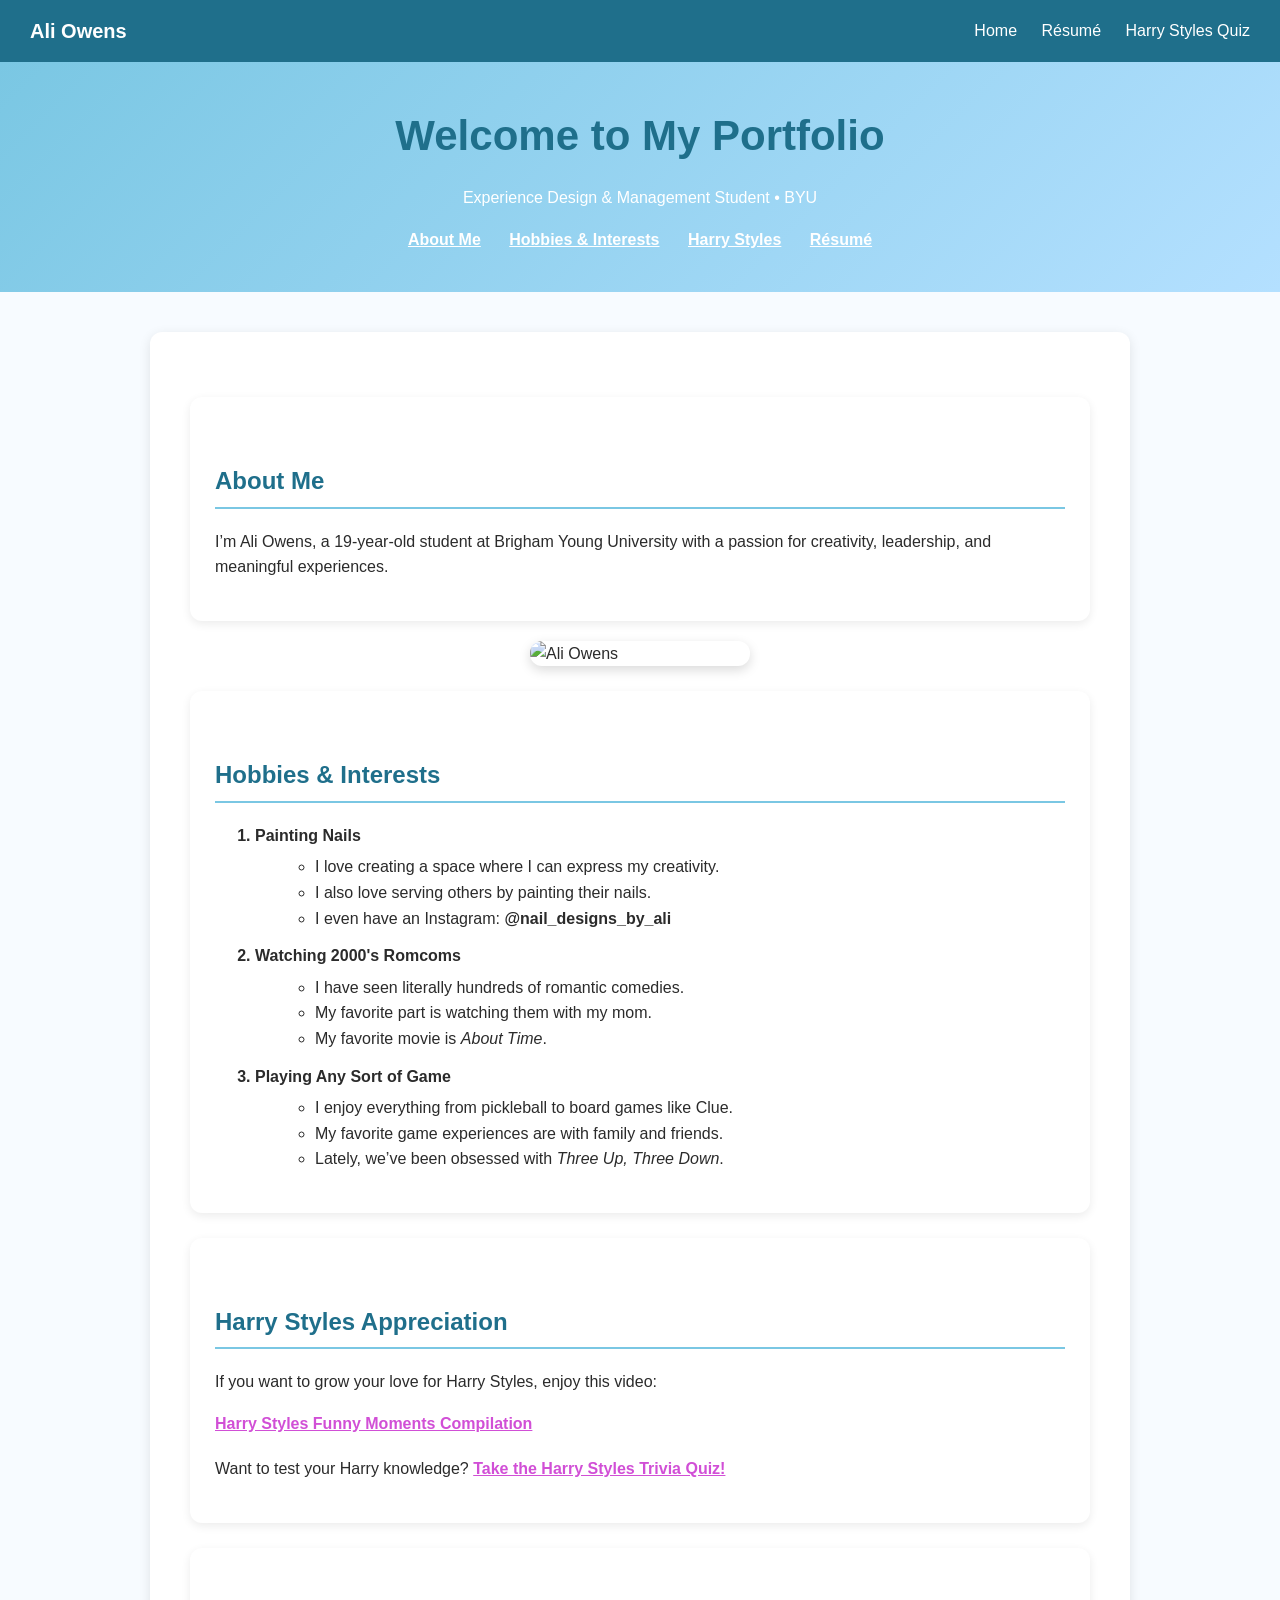
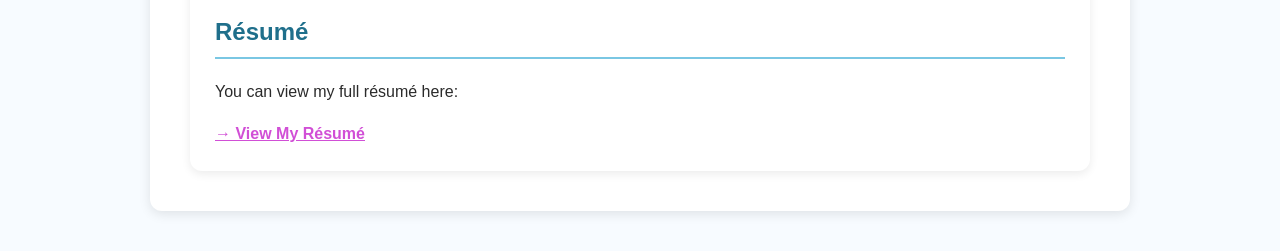
==== index.html @ 0ab22a4b "Add files via upload" ====
<!DOCTYPE html>
<html lang="en">
<head>
    <meta charset="UTF-8">
    <title>Ali Owens – About Me</title>
    <link rel="stylesheet" href="styles.css">
</head>
<Link rel="stylesheet" href="styles/styles.css">
<body>

<!-- NAVIGATION BAR -->
<nav>
    <div style="color:white; font-size:20px; font-weight:600;">Ali Owens</div>
    <div>
        <a href="index.html">Home</a>
        <a href="resume.html">Résumé</a>
        <a href="harry-quiz.html">Harry Styles Quiz</a>
    </div>
</nav>

<header>
    <h1>Welcome to My Portfolio</h1>
    <p>Experience Design & Management Student • BYU</p>

    <!-- On-page anchor navigation -->
    <div class="anchor-nav">
        <a href="#about">About Me</a>
        <a href="#hobbies">Hobbies & Interests</a>
        <a href="#harry">Harry Styles</a>
        <a href="#resume">Résumé</a>
    </div>
</header>

<div class="container">

    <!-- ABOUT ME SECTION -->
    <div id="about" class="section-card">
        <h2>About Me</h2>
        <p>I’m Ali Owens, a 19‑year‑old student at Brigham Young University with a passion for creativity, leadership, and meaningful experiences.</p>
    </div>

    <img src="images/Profile 2.jpg" alt="Ali Owens" class="profile-img">

    <!-- HOBBIES & INTERESTS SECTION -->
    <div id="hobbies" class="section-card">
        <h2>Hobbies & Interests</h2>

        <ol>
            <li>Painting Nails</li>
            <ul>
                <li>I love creating a space where I can express my creativity.</li>
                <li>I also love serving others by painting their nails.</li>
                <li>I even have an Instagram: <strong>@nail_designs_by_ali</strong></li>
            </ul>

            <li>Watching 2000's Romcoms</li>
            <ul>
                <li>I have seen literally hundreds of romantic comedies.</li>
                <li>My favorite part is watching them with my mom.</li>
                <li>My favorite movie is <em>About Time</em>.</li>
            </ul>

            <li>Playing Any Sort of Game</li>
            <ul>
                <li>I enjoy everything from pickleball to board games like Clue.</li>
                <li>My favorite game experiences are with family and friends.</li>
                <li>Lately, we’ve been obsessed with <em>Three Up, Three Down</em>.</li>
            </ul>
        </ol>
    </div>

    <!-- HARRY STYLES SECTION -->
    <div id="harry" class="section-card">
        <h2>Harry Styles Appreciation</h2>
        <p>If you want to grow your love for Harry Styles, enjoy this video:</p>
        <a href="https://www.bing.com/videos/riverview/relatedvideo?q=harry+styles+top+funny+moments+compilation&&mid=3CEEA0452552BF2318393CEEA0452552BF231839&churl=https%3a%2f%2fwww.youtube.com%2fchannel%2fUChCROn1QNv0kKq3F9Q62PEw&FORM=VAMGZC" 
           target="_blank">
           Harry Styles Funny Moments Compilation
        </a>

        <p style="margin-top:20px;">
            Want to test your Harry knowledge?  
            <a href="harry-quiz.html">Take the Harry Styles Trivia Quiz!</a>
        </p>
    </div>

    <!-- RESUME SECTION -->
    <div id="resume" class="section-card">
        <h2>Résumé</h2>
        <p>You can view my full résumé here:</p>
        <a href="resume.html">→ View My Résumé</a>
    </div>

</div>

</body>
</html>
---- styles.css ----
/* -------------------------------- */
/* GLOBAL STYLES (ALL PAGES)        */
/* -------------------------------- */

body {
    background-color: #f7fbff;
    font-family: "Segoe UI", Arial, sans-serif;
    color: #2b2b2b;
    margin: 0;
    padding: 0;
    line-height: 1.6;
}

/* NAVIGATION BAR */
nav {
    background-color: #1f6f8b;
    padding: 15px 30px;
    display: flex;
    justify-content: space-between;
    align-items: center;
}

nav a {
    color: #ffffff;
    text-decoration: none;
    margin-left: 20px;
    font-size: 16px;
    font-weight: 500;
}

nav a:hover {
    text-decoration: underline;
}

nav a:visited {
    color: #b63fba;
}

/* HEADINGS */
h1 {
    color: #1f6f8b;
    margin-bottom: 5px;
}

h2 {
    margin-top: 40px;
    border-bottom: 2px solid #7ac7e3;
    padding-bottom: 6px;
    color: #1f6f8b;
}

h3 {
    margin-bottom: 5px;
    color: #144b63;
}

/* LINKS */
a {
    color: #d14fd6;
    font-weight: bold;
}

/* LISTS */
ol > li {
    margin-top: 12px;
    font-weight: 600;
}

ul {
    margin-left: 20px;
    margin-top: 6px;
    margin-bottom: 12px;
}

/* MAIN CONTAINER (About Me + Résumé) */
.container {
    width: 85%;
    max-width: 900px;
    margin: 40px auto;
    background: white;
    padding: 40px;
    border-radius: 12px;
    box-shadow: 0 3px 12px rgba(0,0,0,0.1);
}

/* -------------------------------- */
/* ABOUT ME PAGE STYLES             */
/* -------------------------------- */

header {
    background: linear-gradient(135deg, #7ac7e3, #b4e0ff);
    padding: 40px 20px;
    text-align: center;
    color: #fff;
}

header h1 {
    margin: 0;
    font-size: 42px;
}

/* Anchor Navigation */
.anchor-nav {
    margin-top: 15px;
}

.anchor-nav a {
    margin: 0 12px;
    color: #ffffff;
    font-weight: 600;
    text-decoration: underline;
}

/* Profile Image */
.profile-img {
    width: 220px;
    border-radius: 12px;
    display: block;
    margin: 20px auto;
    box-shadow: 0 4px 12px rgba(0,0,0,0.15);
}

/* Section Cards */
.section-card {
    background: #ffffff;
    padding: 25px;
    border-radius: 12px;
    margin-top: 25px;
    box-shadow: 0 3px 10px rgba(0,0,0,0.08);
}

/* -------------------------------- */
/* QUIZ PAGE STYLES                 */
/* -------------------------------- */

/* Override global alignment for quiz page */
.quiz-page {
    text-align: center;
}

/* Quiz Container */
.quiz-container {
    width: 80%;
    max-width: 600px;
    margin: 40px auto;
    background: white;
    padding: 30px;
    border-radius: 12px;
    box-shadow: 0 3px 12px rgba(0,0,0,0.1);
    text-align: center;
}

/* Harry Styles Header Image */
.harry-header {
    width: 100%;
    max-height: 300px;
    object-fit: cover;
    border-bottom: 4px solid #d14fd6;
}

/* Superfan Badge */
.badge {
    display: inline-block;
    background-color: #d14fd6;
    color: white;
    padding: 10px 20px;
    border-radius: 30px;
    font-size: 18px;
    font-weight: bold;
    margin-top: -20px;
    box-shadow: 0 3px 10px rgba(0,0,0,0.2);
}

/* Quiz Buttons */
button {
    background-color: #d14fd6;
    color: white;
    border: none;
    padding: 12px 20px;
    margin-top: 20px;
    border-radius: 8px;
    font-size: 16px;
    cursor: pointer;
}

button:hover {
    background-color: #b63fba;
}

/* Quiz Options */
.option {
    background-color: #f3e8ff;
    padding: 12px;
    margin: 10px 0;
    border-radius: 8px;
    cursor: pointer;
    font-weight: 500;
}

.option:hover {
    background-color: #e3d2ff;
}

/* Quiz Result Text */
#result {
    font-size: 20px;
    margin-top: 20px;
    font-weight: bold;
}
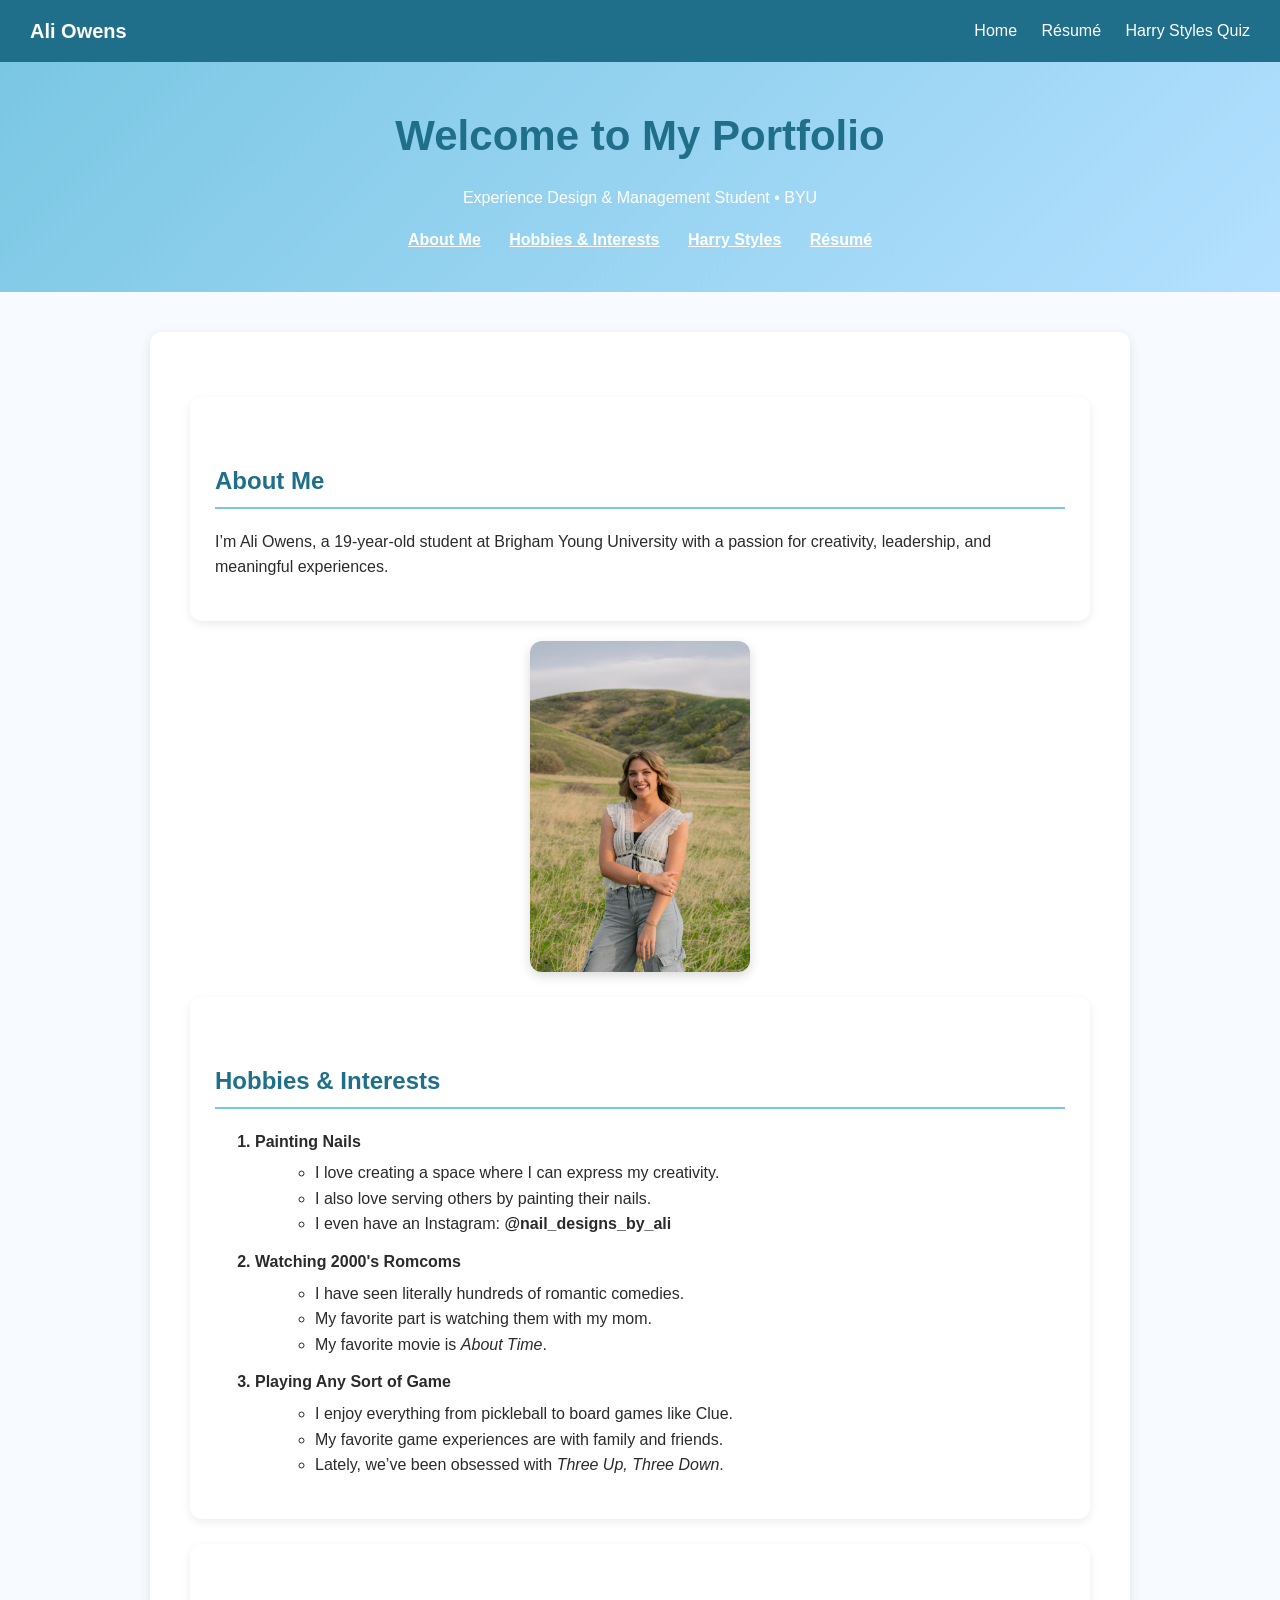
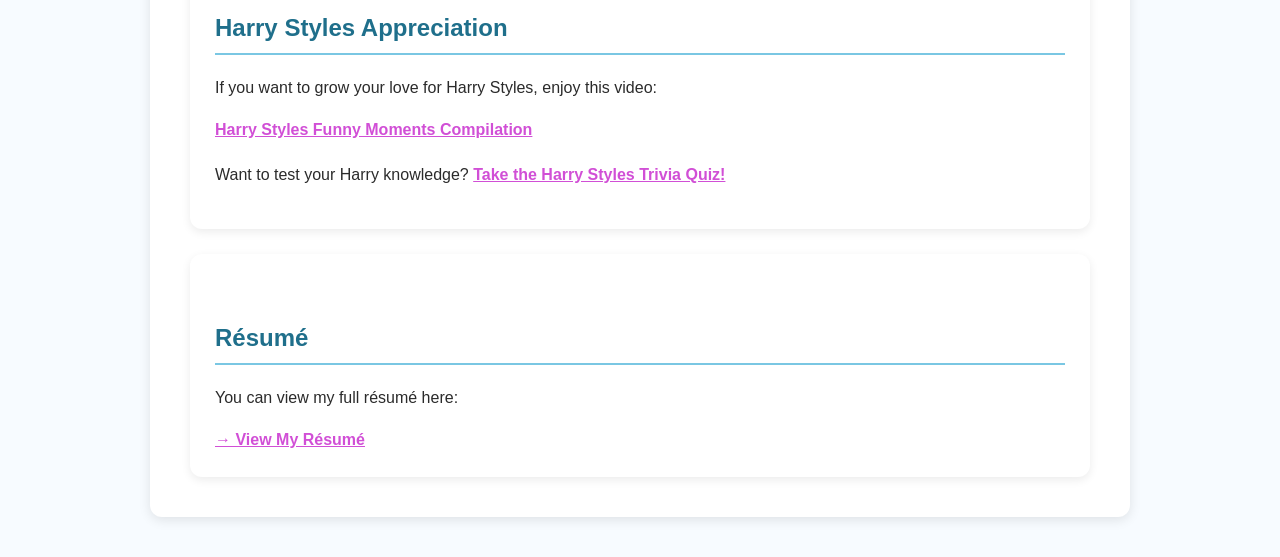
==== commit 8b93b421: "Add files via upload" ====
--- a/index.html
+++ b/index.html
@@ -3,9 +3,10 @@
 <head>
     <meta charset="UTF-8">
     <title>Ali Owens – About Me</title>
-    <link rel="stylesheet" href="styles.css">
+<Link rel="stylesheet" href="./Styles/styles.css">
+
 </head>
-<Link rel="stylesheet" href="styles/styles.css">
+
 <body>
 
 <!-- NAVIGATION BAR -->
@@ -39,7 +40,7 @@
         <p>I’m Ali Owens, a 19‑year‑old student at Brigham Young University with a passion for creativity, leadership, and meaningful experiences.</p>
     </div>
 
-    <img src="images/Profile 2.jpg" alt="Ali Owens" class="profile-img">
+    <img src="Images/Profile 2.JPG" alt="Ali Owens" class="profile-img">
 
     <!-- HOBBIES & INTERESTS SECTION -->
     <div id="hobbies" class="section-card">
--- a/Styles/styles.css
+++ b/Styles/styles.css
@@ -0,0 +1,209 @@
+/* -------------------------------- */
+/* GLOBAL STYLES (ALL PAGES)        */
+/* -------------------------------- */
+
+body {
+    background-color: #f7fbff;
+    font-family: "Segoe UI", Arial, sans-serif;
+    color: #2b2b2b;
+    margin: 0;
+    padding: 0;
+    line-height: 1.6;
+}
+
+/* NAVIGATION BAR */
+nav {
+    background-color: #1f6f8b;
+    padding: 15px 30px;
+    display: flex;
+    justify-content: space-between;
+    align-items: center;
+}
+
+nav a {
+    color: #ffffff;
+    text-decoration: none;
+    margin-left: 20px;
+    font-size: 16px;
+    font-weight: 500;
+}
+
+nav a:hover {
+    text-decoration: underline;
+}
+
+nav a:visited {
+    color: #b63fba;
+}
+
+/* HEADINGS */
+h1 {
+    color: #1f6f8b;
+    margin-bottom: 5px;
+}
+
+h2 {
+    margin-top: 40px;
+    border-bottom: 2px solid #7ac7e3;
+    padding-bottom: 6px;
+    color: #1f6f8b;
+}
+
+h3 {
+    margin-bottom: 5px;
+    color: #144b63;
+}
+
+/* LINKS */
+a {
+    color: #d14fd6;
+    font-weight: bold;
+}
+
+/* LISTS */
+ol > li {
+    margin-top: 12px;
+    font-weight: 600;
+}
+
+ul {
+    margin-left: 20px;
+    margin-top: 6px;
+    margin-bottom: 12px;
+}
+
+/* MAIN CONTAINER (About Me + Résumé) */
+.container {
+    width: 85%;
+    max-width: 900px;
+    margin: 40px auto;
+    background: white;
+    padding: 40px;
+    border-radius: 12px;
+    box-shadow: 0 3px 12px rgba(0,0,0,0.1);
+}
+
+/* -------------------------------- */
+/* ABOUT ME PAGE STYLES             */
+/* -------------------------------- */
+
+header {
+    background: linear-gradient(135deg, #7ac7e3, #b4e0ff);
+    padding: 40px 20px;
+    text-align: center;
+    color: #fff;
+}
+
+header h1 {
+    margin: 0;
+    font-size: 42px;
+}
+
+/* Anchor Navigation */
+.anchor-nav {
+    margin-top: 15px;
+}
+
+.anchor-nav a {
+    margin: 0 12px;
+    color: #ffffff;
+    font-weight: 600;
+    text-decoration: underline;
+}
+
+/* Profile Image */
+.profile-img {
+    width: 220px;
+    border-radius: 12px;
+    display: block;
+    margin: 20px auto;
+    box-shadow: 0 4px 12px rgba(0,0,0,0.15);
+}
+
+/* Section Cards */
+.section-card {
+    background: #ffffff;
+    padding: 25px;
+    border-radius: 12px;
+    margin-top: 25px;
+    box-shadow: 0 3px 10px rgba(0,0,0,0.08);
+}
+
+/* -------------------------------- */
+/* QUIZ PAGE STYLES                 */
+/* -------------------------------- */
+
+/* Override global alignment for quiz page */
+.quiz-page {
+    text-align: center;
+}
+
+/* Quiz Container */
+.quiz-container {
+    width: 80%;
+    max-width: 600px;
+    margin: 40px auto;
+    background: white;
+    padding: 30px;
+    border-radius: 12px;
+    box-shadow: 0 3px 12px rgba(0,0,0,0.1);
+    text-align: center;
+}
+
+/* Harry Styles Header Image */
+.harry-header {
+    width: 100%;
+    max-height: 300px;
+    object-fit: cover;
+    border-bottom: 4px solid #d14fd6;
+}
+
+/* Superfan Badge */
+.badge {
+    display: inline-block;
+    background-color: #d14fd6;
+    color: white;
+    padding: 10px 20px;
+    border-radius: 30px;
+    font-size: 18px;
+    font-weight: bold;
+    margin-top: -20px;
+    box-shadow: 0 3px 10px rgba(0,0,0,0.2);
+}
+
+/* Quiz Buttons */
+button {
+    background-color: #d14fd6;
+    color: white;
+    border: none;
+    padding: 12px 20px;
+    margin-top: 20px;
+    border-radius: 8px;
+    font-size: 16px;
+    cursor: pointer;
+}
+
+button:hover {
+    background-color: #b63fba;
+}
+
+/* Quiz Options */
+.option {
+    background-color: #f3e8ff;
+    padding: 12px;
+    margin: 10px 0;
+    border-radius: 8px;
+    cursor: pointer;
+    font-weight: 500;
+}
+
+.option:hover {
+    background-color: #e3d2ff;
+}
+
+/* Quiz Result Text */
+#result {
+    font-size: 20px;
+    margin-top: 20px;
+    font-weight: bold;
+}
